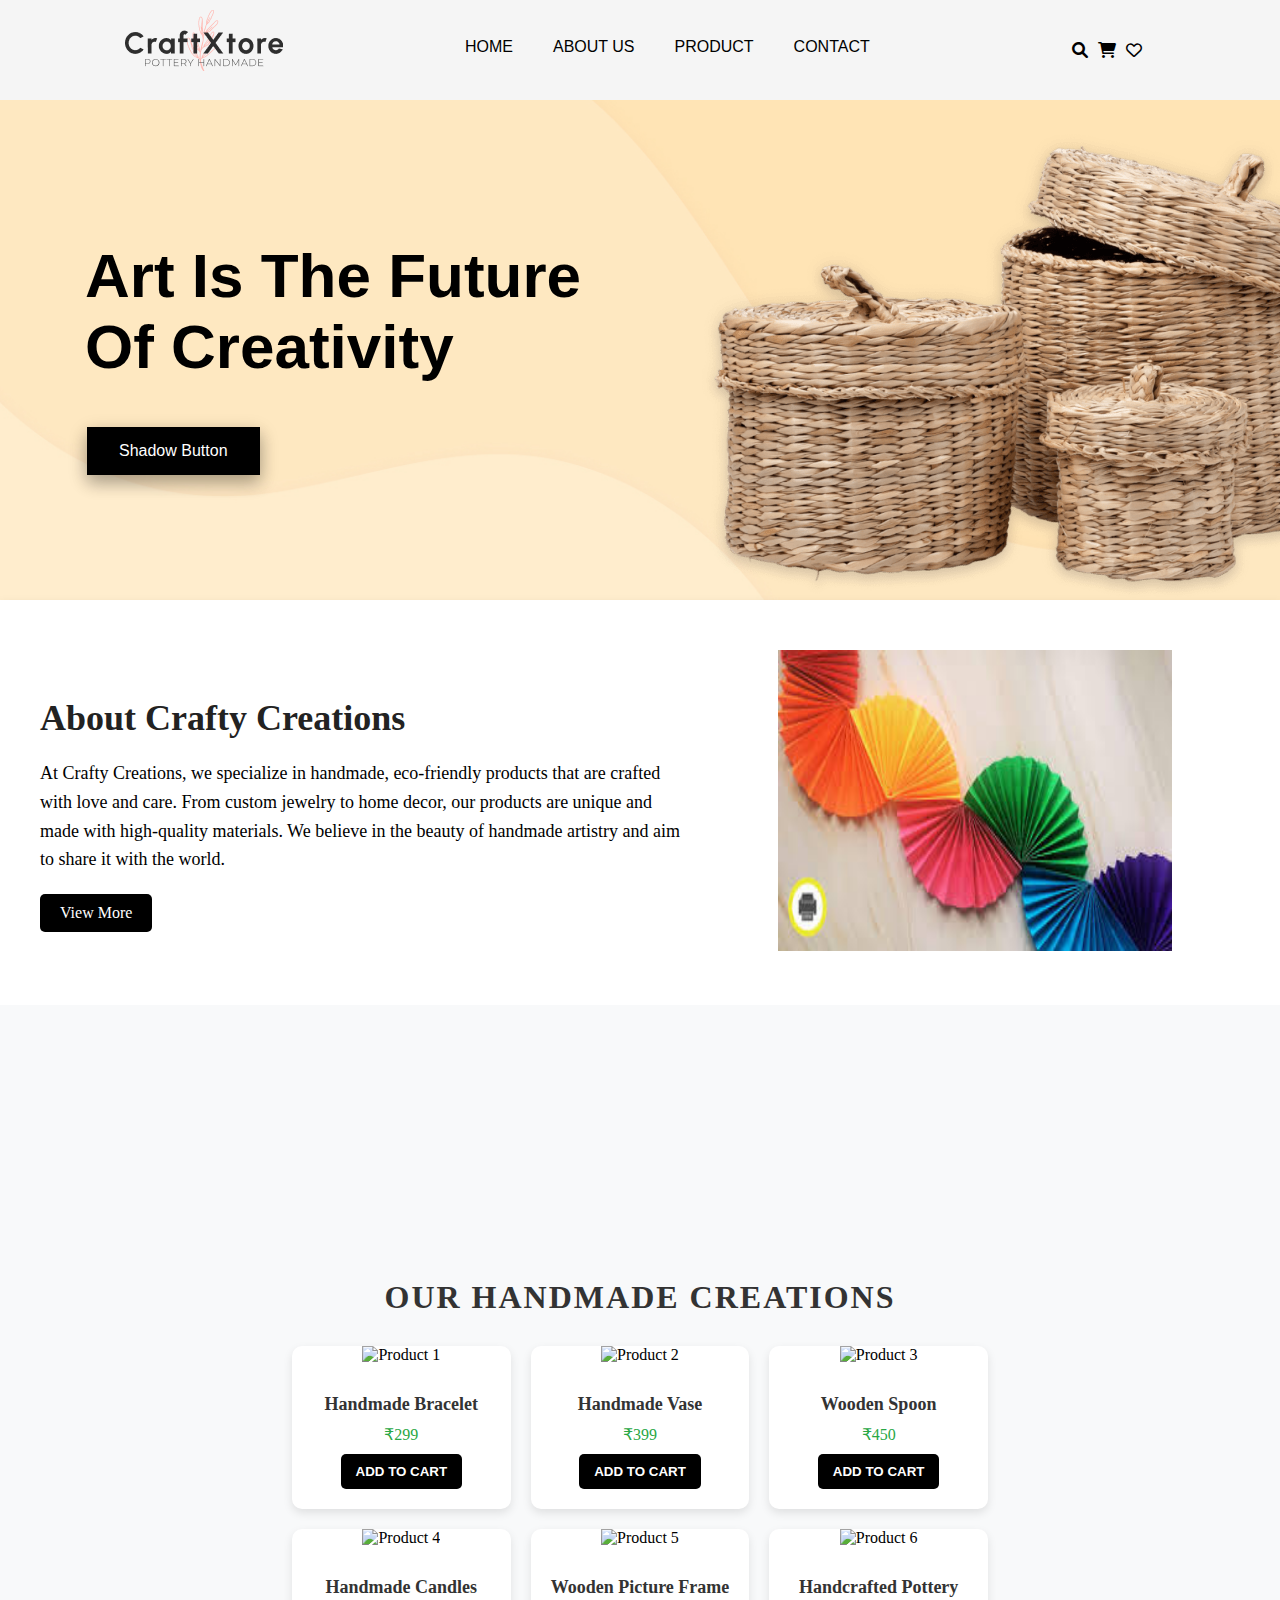
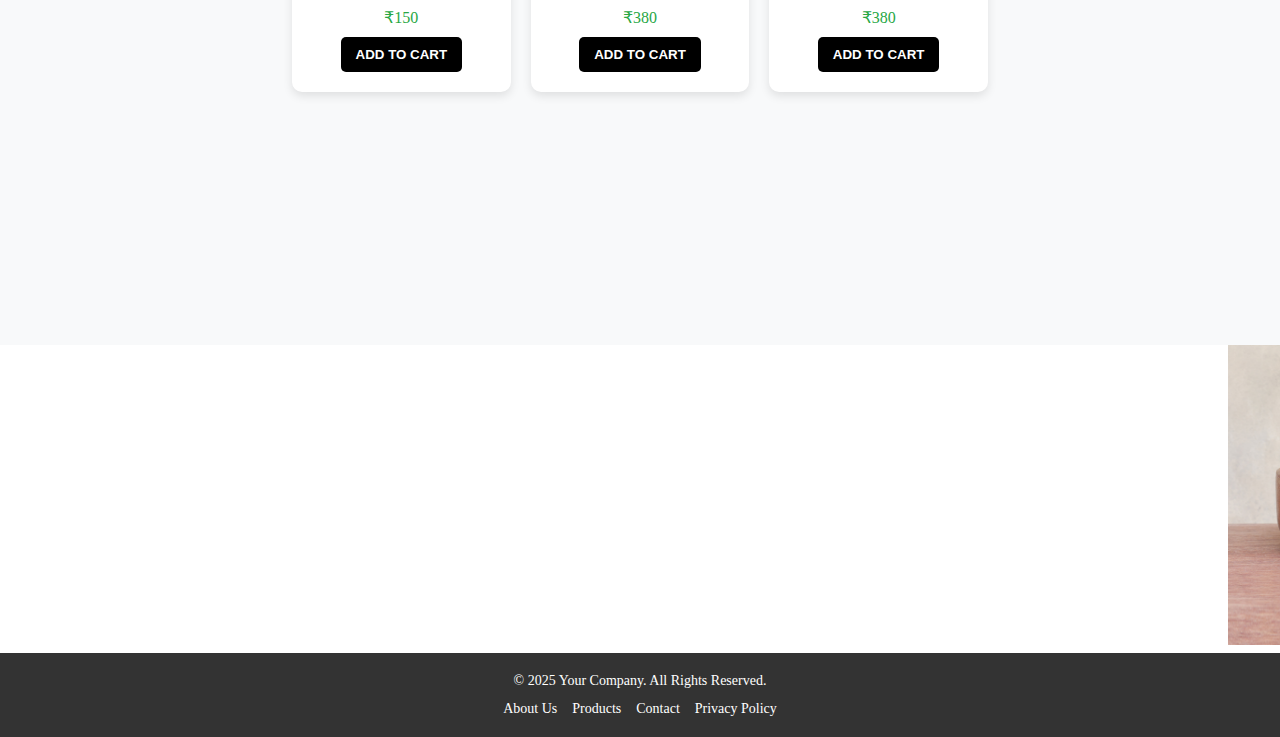
==== index.html @ 92beb79b "craft file" ====
<!DOCTYPE html>
<html lang="en">
<head>
    <meta charset="UTF-8">
    <meta name="viewport" content="width=device-width, initial-scale=1.0">
    <title>Craftstyle</title>
    <link rel="stylesheet" href="./index.css">
    
        <link href="https://cdnjs.cloudflare.com/ajax/libs/font-awesome/6.0.0/css/all.min.css" rel="stylesheet">
      
      
</head>

<body style="height:100%;">
    <div class="main-container">
       <div class="header">
        <div class="logo">
            <a id="logoimage" href=""><img src="./images/logo-home4.png" alt=""></a>
        </div>
        <div class="nav">
            <a class="nav-page" href="./index.html">HOME</a>
            <a class="nav-page" href="./about.html">ABOUT US</a>
            <a class="nav-page" href="./product.html">PRODUCT</a>
            <a class="nav-page" href="./contact.html">CONTACT</a>
        </div>

        <div class="cart-icon">
            <a class="icon-name" href=""><i class="fa-solid fa-magnifying-glass"></i></a>
            <a class="icon-name" style="padding-left: 10px;" href=""><i class="fa-solid fa-cart-shopping"></i></a>
            <a class="icon-name" style="padding-left:10px ;" href=""><i class="fa-regular fa-heart"></i></a>
        </div>
       
       </div> 
       <div class="banner">
        <div class="banner-content"> <h1 class="text">Art Is The Future
            Of
            Creativity</h1> 

            <button class="button button1">Shadow Button</button>
        </div>
            
        <div class="banner-image"><img src="./images/item-slider-home4-2.png" alt=""></div>
          

       </div>
       
       <section class="about-section">
        <div class="about-container">
          <div class="about-content">
            <h1>About Crafty Creations</h1>
            <p>
                At Crafty Creations, we specialize in handmade, eco-friendly products that are crafted with love and care. From custom jewelry to home decor, our products are unique and made with high-quality materials. We believe in the beauty of handmade artistry and aim to share it with the world.
            </p>
            <a href="#" class="btn-about">View More</a>
          </div>
          <div class="about-image">
            <img src="[data-uri]" alt="Profile Picture">
          </div>
        </div>
      </section>

      <section class="product-section">
        <div class="content-wrapper">
            <h1 class="product-heading">Our Handmade Creations</h1>
        <div class="product-grid">
            <!-- Product 1 -->
            <div class="product-card">
              <div class="product-image">
                <img src="https://encrypted-tbn3.gstatic.com/shopping?q=tbn:ANd9GcSv3V48qJnSdoXLFBePhKEW8qT48uNDkM2kALKiN9-tpK_IJZ3VpAeUTXBpy-nQT6HRQQJgKKZgCLKkKYoFdtOTB5j45LQLZrQkjQAMG-gEH9Q4aKLTumfZ" alt="Product 1">
              </div>
              <div class="product-details">
                <h2 class="product-title">Handmade Bracelet</h2>
                <p class="product-price">₹299</p>
                <button class="btn">Add to Cart</button>
              </div>
            </div>
            <!-- Product 2 -->
            <div class="product-card">
              <div class="product-image">
                <img src="https://encrypted-tbn3.gstatic.com/shopping?q=tbn:ANd9GcSlSiAn7zxK71xkGnGkVZcomA8Ge8fDEgTfIc9XALKxruuf0VVqnBDcxYqRoWh_coFdvHWo36ohiz0MxkzMPznkb5uiNwZYKFBM_52BTEv5" alt="Product 2">
              </div>
              <div class="product-details">
                <h2 class="product-title">Handmade Vase</h2>
                <p class="product-price">₹399</p>
                <button class="btn">Add to Cart</button>
              </div>
            </div>
            <!-- Product 3 -->
            <div class="product-card">
              <div class="product-image">
                <img src="https://encrypted-tbn0.gstatic.com/shopping?q=tbn:ANd9GcQdS1CWSLv7iqo6Bbb8k0MIOJ7vb1grdORajjjBT5ZaA3cnfaGOXo1Qn3uQPBy_VQ13mWwEozYHBEWKd78w9-_WyrqKNc8z_x06kurYWVaJfLizN5TAjYADzQ" alt="Product 3">
              </div>
              <div class="product-details">
                <h2 class="product-title">Wooden Spoon</h2>
                <p class="product-price">₹450</p>
                <button class="btn">Add to Cart</button>
              </div>
            </div>
            <!-- Product 4 -->
            <div class="product-card">
              <div class="product-image">
                <img src="https://encrypted-tbn1.gstatic.com/shopping?q=tbn:ANd9GcSldSfok9NrpoSv2pZUfQFUfhAvVrjhG4bV0A8F7-pXM0bWwQeKON6L6YEm0TrL2Tqu7wCnOZvEHFWZGpCfa5vZ3MJchuAnV6IVoqFTKuYdO9UfVQ6QHvEySw" alt="Product 4">
              </div>
              <div class="product-details">
                <h2 class="product-title">Handmade Candles</h2>
                <p class="product-price">₹150</p>
                <button class="btn">Add to Cart</button>
              </div>
            </div>
            <!-- Product 5 -->
            <div class="product-card">
              <div class="product-image">
                <img src="https://encrypted-tbn1.gstatic.com/shopping?q=tbn:ANd9GcSnxBxfV3C8hv7BTOLr8jhSUhVKPjyGxd2Se_jFRA18lrspH5hP1n8VwdJwXaQ66Ap2fMTwaZTUM1n8ra0FSrTM0_OBad8elsbWFkjsG50fewmCQlYCs_yv" alt="Product 5">
              </div>
              <div class="product-details">
                <h2 class="product-title">Wooden Picture Frame</h2>
                <p class="product-price">₹380</p>
                <button class="btn">Add to Cart</button>
              </div>
            </div>
            <!-- Product 6 -->
            <div class="product-card">
              <div class="product-image">
                <img src="https://encrypted-tbn2.gstatic.com/shopping?q=tbn:ANd9GcS2RE4mm0MqXTy28qUCU5sqeFG9QI6nac5c0RIZCY5JPttiDswAEjTxb3Puf9NlWwPSR4Jrv79gg18mmeb4-IwbtrRksrX-O5_mqpz5avrofK7V8xwdo_o-aQ" alt="Product 6">
              </div>
              <div class="product-details">
                <h2 class="product-title">Handcrafted Pottery</h2>
                <p class="product-price">₹380</p>
                <button class="btn">Add to Cart</button>
              </div>
            </div>
          </div>
        </div>
      </section>
      <div class="marque-image">
        <marquee class="marq" behavior="scroll" direction="left" loop="infinite">
            <img src="./images/product_gallery_06.jpg" width="300px" height="300px" alt="">
            <img src="./images/product_gallery_07.jpg" width="300px" height="300px" alt="">
            <img src="./images/product_gallery_08.jpg" width="300px" height="300px" alt="">
            <img src="./images/product_gallery_09-768x632.jpg" width="300px" height="300px" alt="">
            <img src="./images/product_gallery_10.jpg" width="300px" height="300px" alt="">
            
        </marquee>
       </div>


      <!-- Footer -->
  <footer class="footer">
    <p>&copy; 2025 Your Company. All Rights Reserved.</p>
    <ul class="footer-links">
      <li><a href="./about.html">About Us</a></li>
      <li><a href="./product.html">Products</a></li>
      <li><a href="./contact.html">Contact</a></li>
      <li><a href="#privacy">Privacy Policy</a></li>
    </ul>
  </footer>

    </div>
</body>
</html>
---- index.css ----
body{
    margin: 0;
}
.header{
    width: 100%;
    height: 100px;
    background-color: #F5F5F5;
    position: sticky;
    top: 0px;
    padding-left: 100px;

}
.logo{
    width: 25%;
    padding: 10px;
    padding-left: 25px;
    display: flex;
    float: left;
}
.nav{
    width: 33.33%;
    display: flex;
    gap: 40px;
    padding: 10px;
    padding-top: 38px;
    float: left;

    
}
.nav-page{
    font-family: Verdana, Geneva, Tahoma, sans-serif;
    font-size: 16px;
    text-decoration: none;
    color: black;

}
.nav-page:hover{
    color: #ff7062;

}
.cart-icon{
    width: 33.33%;
    float: left;
    display: flex;
    
}
.icon-name{
    padding-left: 170px;
    padding-top: 42px;
    float: left;
    size: 30px;
    color: black;
}
.icon-name:hover{
    color: #ff7062;
}
.icon-cart{
    
}
.banner{
    width: 100%;
    height: 500px;
    background-image: url("./images/bg-slider-home4-1.webp");
    background-position: center;
    background-size: cover;
    
}
 .banner-content{
    width: 45%;
    float: left;
    margin-top: 98px;
    padding-left: 85px;

 }  
 .banner-image{
    width: 34%;
    float: left;
 } 
 .text{
    font-size: 62px;
    
    font-family: 'Lucida Sans', 'Lucida Sans Regular', 'Lucida Grande', 'Lucida Sans Unicode', Geneva, Verdana, sans-serif;
float: left;
 }
 .button {
    background-color: black; /* Green */
    border: none;
    color: white;
    padding: 15px 32px;
    text-align: center;
    text-decoration: none;
    display: inline-block;
    font-size: 16px;
    margin: 4px 2px;
    cursor: pointer;
    -webkit-transition-duration: 0.4s; /* Safari */
    transition-duration: 0.4s;
   
  }
  
  .button1 {
    box-shadow: 0 8px 16px 0 rgba(0,0,0,0.2), 0 6px 20px 0 rgba(0,0,0,0.19);
    
  }
  .button:hover{
    background-color: #ff7062;
  }
.section1{
   width: 100%;
    display: flex;
    align-items: center;
}
.section1-small-text{
    text-align: center;
    font-family: system-ui, -apple-system, BlinkMacSystemFont, 'Segoe UI', Roboto, Oxygen, Ubuntu, Cantarell, 'Open Sans', 'Helvetica Neue', sans-serif;
   margin-left: 623px;
   margin-top: 80px;
   color: #ff7062;
   float: left;
}
.section1-big-text{
    text-align: center;
    font-family: system-ui, -apple-system, BlinkMacSystemFont, 'Segoe UI', Roboto, Oxygen, Ubuntu, Cantarell, 'Open Sans', 'Helvetica Neue', sans-serif;
    margin-top: 202px;
    margin-left: -494px;
   color: #000000;
   font-size: 35px;
}
.marque-image{
width: 100%;

}
.marq{
    gap: 100px;
    display: inline-block;
            padding-left: 30%;
            animation: marquee 10s linear infinite;
            
    
}

.about-section {
    padding: 50px 20px;
    background: #fff;
    box-shadow: 0 4px 10px rgba(0, 0, 0, 0.1);
  }
  
  .about-container {
    max-width: 1200px;
    margin: 0 auto;
    display: flex;
    align-items: center;
    flex-wrap: wrap;
    gap: 20px;
  }
  
  .about-content {
    flex: 1 1 50%;
  }
  
  .about-content h1 {
    font-size: 36px;
    margin-bottom: 20px;
    color: #222;
  }
  
  .about-content p {
    font-size: 18px;
    line-height: 1.6;
    margin-bottom: 20px;
  }
  
  .btn-about {
    display: inline-block;
    text-decoration: none;
    background-color: #000000;
    color: #fff;
    padding: 10px 20px;
    border-radius: 5px;
    font-size: 16px;
    transition: background-color 0.3s;
  }
  
  .btn-about:hover {
    background-color: #e65c50;
  }
  
  .about-image {
    flex: 1 1 40%;
    text-align: center;
  }
  
  .about-image img {
    width: 100%;
    max-width: 394px; 
    height: 301px;

    /* border-radius: 50%; */
    /* box-shadow: 0 4px 10px rgba(0, 0, 0, 0.2); */
  }
  .product-grid {
    display: grid;
    grid-template-columns: repeat(3, 1fr);
    gap: 20px;
    max-width: 1200px;
    width: 100%;
  }
  
  /* Center-align the entire content */
.product-section{
    margin: 0;
    padding: 20px;
    /* font-family: 'Arial', sans-serif; */
    background-color: #f8f9fa;
    display: flex;
    justify-content: center; /* Centers content horizontally */
    align-items: center; /* Centers content vertically */
    min-height: 100vh; /* Ensures full height alignment */
  }
  
  .product-grid {
    display: grid;
    grid-template-columns: repeat(3, 1fr); /* 3 columns */
    gap: 20px; /* Spacing between cards */
    max-width: 1200px;
    width: 100%;
  }
  
  .product-card {
    background: #fff;
    border-radius: 10px;
    box-shadow: 0 4px 10px rgba(0, 0, 0, 0.1);
    overflow: hidden;
    transition: transform 0.3s;
  }
  
  .product-card:hover {
    transform: translateY(-5px);
  }
  
  .product-image img {
    width: 100%;
    height: 200px;
    object-fit: cover;
  }
  
  .product-details {
    padding: 20px;
    text-align: center; /* Center-align text inside the card */
  }
  
  .product-title {
    font-size: 18px;
    font-weight: bold;
    margin: 10px 0;
    color: #333;
  }
  
  .product-price {
    font-size: 16px;
    color: #28a745;
    margin: 10px 0;
  }
  
  .btn {
    display: inline-block;
    padding: 10px 15px;
    background-color: #000000;
    color: #fff;
    border: none;
    border-radius: 5px;
    cursor: pointer;
    text-transform: uppercase;
    font-weight: bold;
    transition: background-color 0.3s;
  }
  
  .btn:hover {
    background-color: #e65c50 ;
  }

  .content-wrapper {
    text-align: center;
  }
  
  .product-heading {
    font-size: 32px;
    font-weight: bold;
    margin-bottom: 30px;
    color: #333;
    text-transform: uppercase;
    letter-spacing: 2px;
  }
  .footer {
    background-color: #333;
    color: #fff;
    padding: 20px 0;
    text-align: center;
}

.footer p {
    margin: 0;
    font-size: 14px;
}

.footer-links {
    list-style: none;
    padding: 0;
    margin: 10px 0 0;
    display: flex;
    justify-content: center;
    gap: 15px;
}

.footer-links li {
    display: inline;
}

.footer-links a {
    color: #fff;
    text-decoration: none;
    font-size: 14px;
}

.footer-links a:hover {
    text-decoration: underline;
}

.contact-section {
    padding: 50px 20px;
    background-color: #fff;
}

.contact-container {
    max-width: 1200px;
    margin: 0 auto;
    padding: 20px;
    display: flex;
    flex-direction: column;
    gap: 40px;
}

.contact-info h2 {
    font-size: 24px;
    margin-bottom: 10px;
}

.contact-info p {
    font-size: 16px;
    color: #555;
}

.contact-form h2 {
    font-size: 24px;
    margin-bottom: 20px;
}

.contact-form .form-group {
    margin-bottom: 20px;
}

.contact-form label {
    display: block;
    font-size: 16px;
    margin-bottom: 8px;
}

.contact-form input, .contact-form textarea {
    width: 100%;
    padding: 10px;
    font-size: 16px;
    border: 1px solid #ddd;
    border-radius: 5px;
}

.contact-form input:focus, .contact-form textarea:focus {
    border-color: #ff7062;
    outline: none;
}

.contact-form button {
    background-color: #ff7062;
    color: #fff;
    border: none;
    padding: 15px 30px;
    font-size: 18px;
    border-radius: 5px;
    cursor: pointer;
    transition: background-color 0.3s;
}

.contact-form button:hover {
    background-color: #e65c50;
}

/* Google Map Embed */
.google-map iframe {
    width: 100%;
    height: 400px;
    border: none;
    border-radius: 5px;
    box-shadow: 0 4px 10px rgba(0, 0, 0, 0.1);
}

.contact-info {
    display: flex;
    justify-content: space-between;
    align-items: flex-start;
    gap: 40px;
    margin-bottom: 50px;
}

.contact-info-text {
    flex: 1;
}

.contact-info h2 {
    font-size: 24px;
    margin-bottom: 10px;
    color: #333;
}

.contact-info p {
    font-size: 16px;
    margin-bottom: 10px;
    color: #555;
}

.contact-info a {
    color: #007bff;
    text-decoration: none;
}

.contact-info a:hover {
    text-decoration: underline;
}

.contact-info-image {
    flex: 1;
    text-align: center;
}

.contact-info-image img {
    width: 100%;
    max-width: 400px; /* Adjust based on your image size */
    height: auto;
    border-radius: 10px;
    box-shadow: 0 4px 10px rgba(0, 0, 0, 0.1);
}
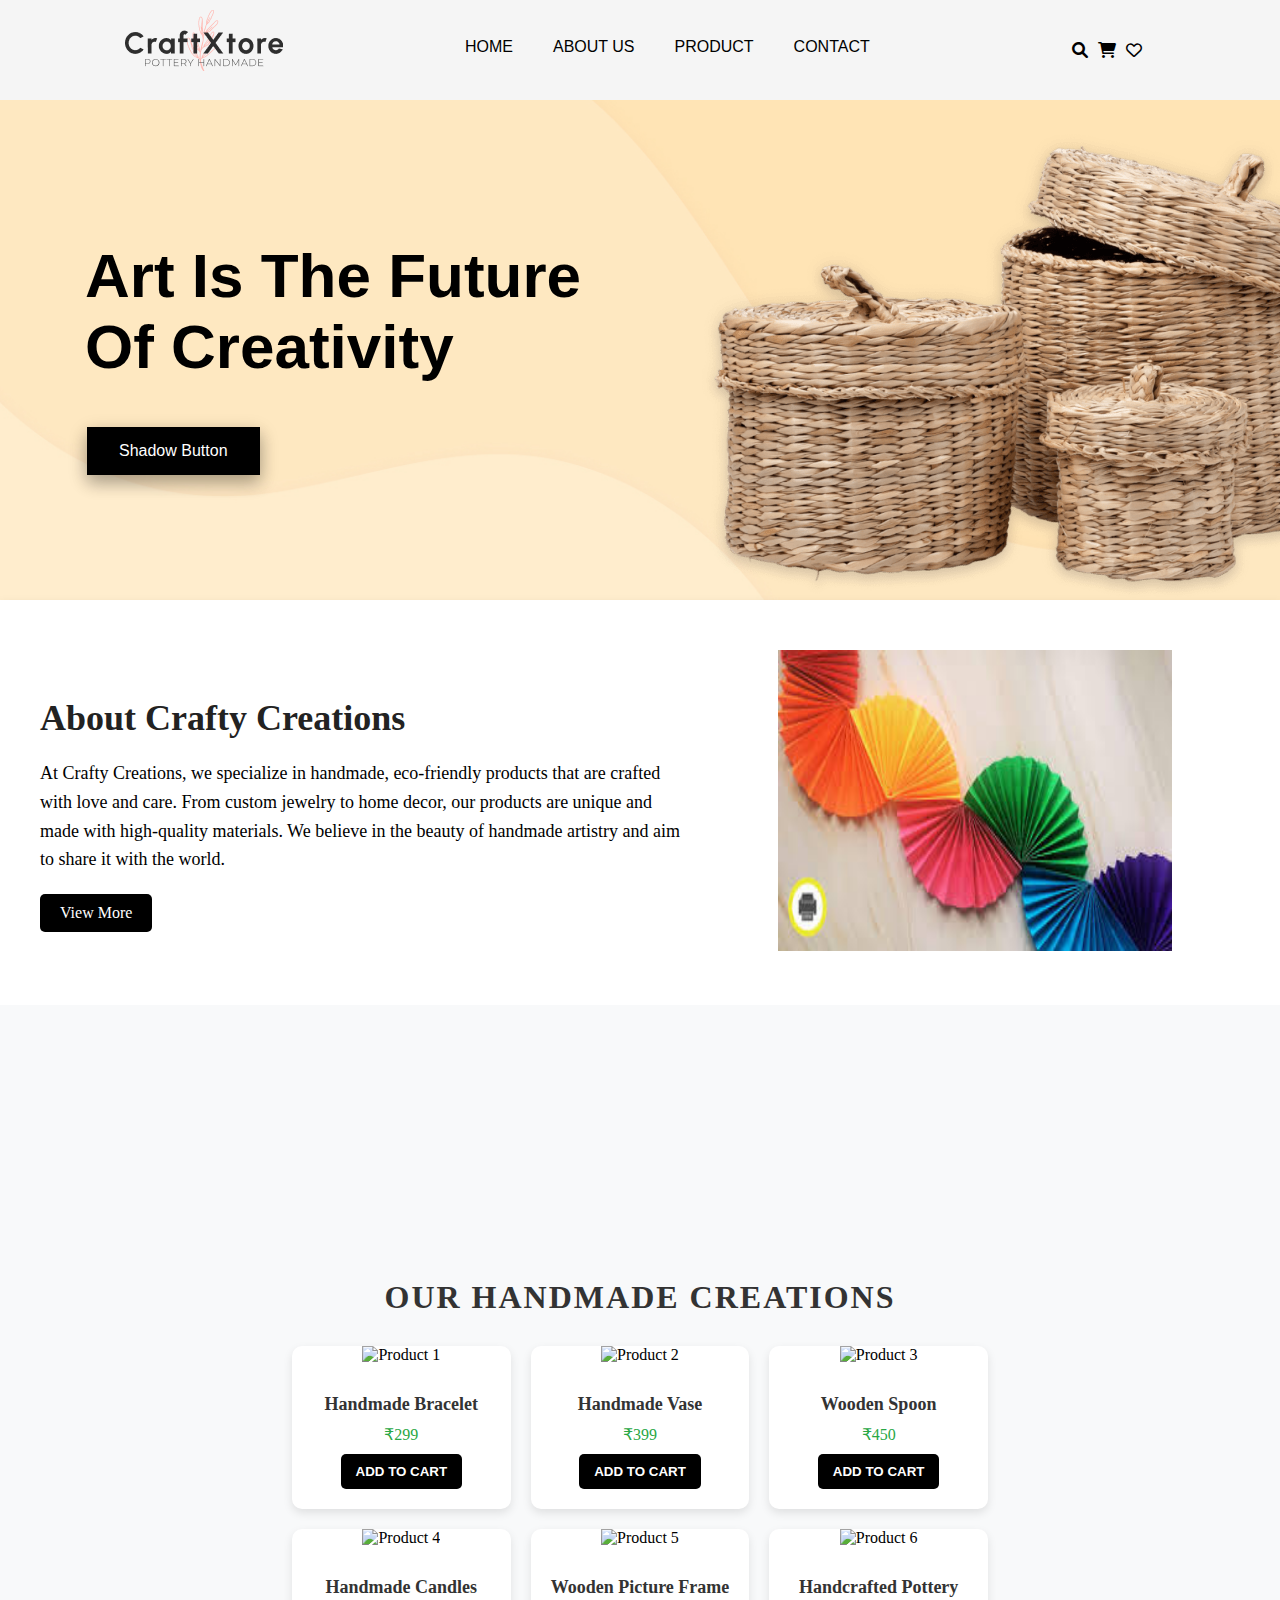
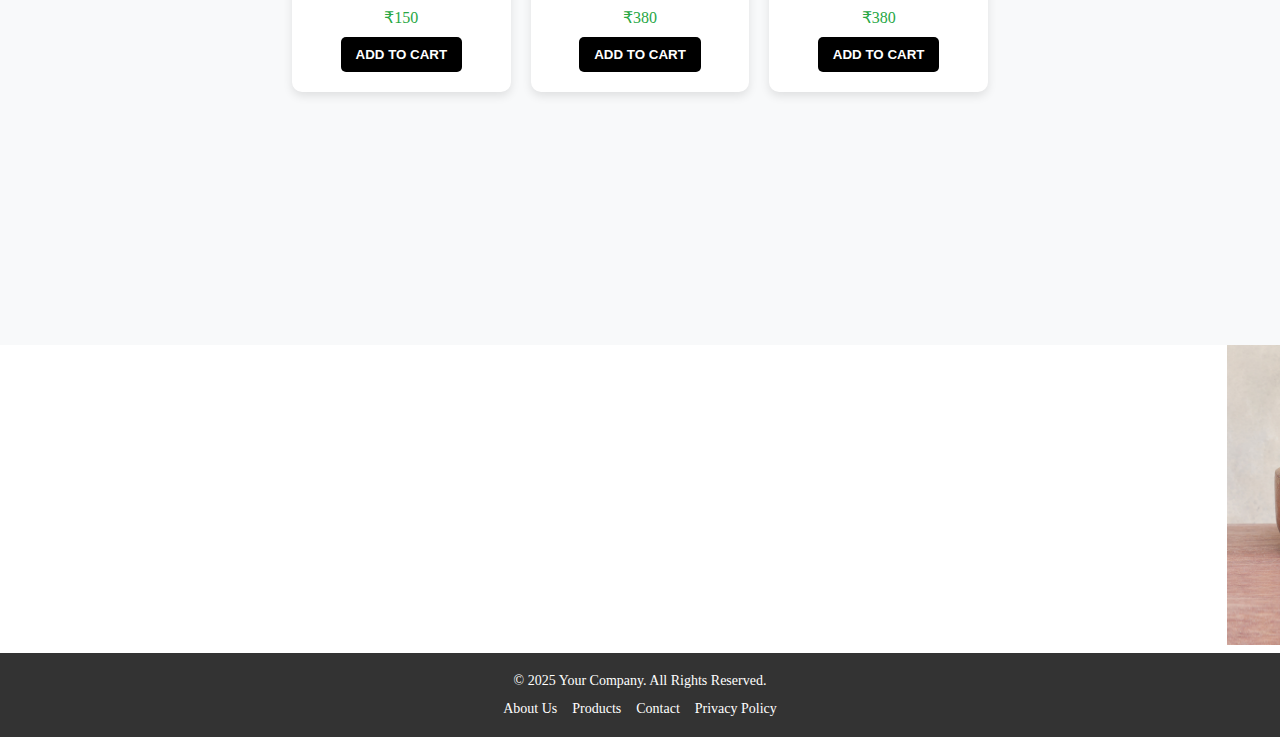
==== commit 9fcc3076: "add favicon" ====
--- a/index.html
+++ b/index.html
@@ -5,6 +5,7 @@
     <meta name="viewport" content="width=device-width, initial-scale=1.0">
     <title>Craftstyle</title>
     <link rel="stylesheet" href="./index.css">
+    <link rel="shortcut icon" href="./images/logo-home4.png" type="image/x-icon">
     
         <link href="https://cdnjs.cloudflare.com/ajax/libs/font-awesome/6.0.0/css/all.min.css" rel="stylesheet">
       
